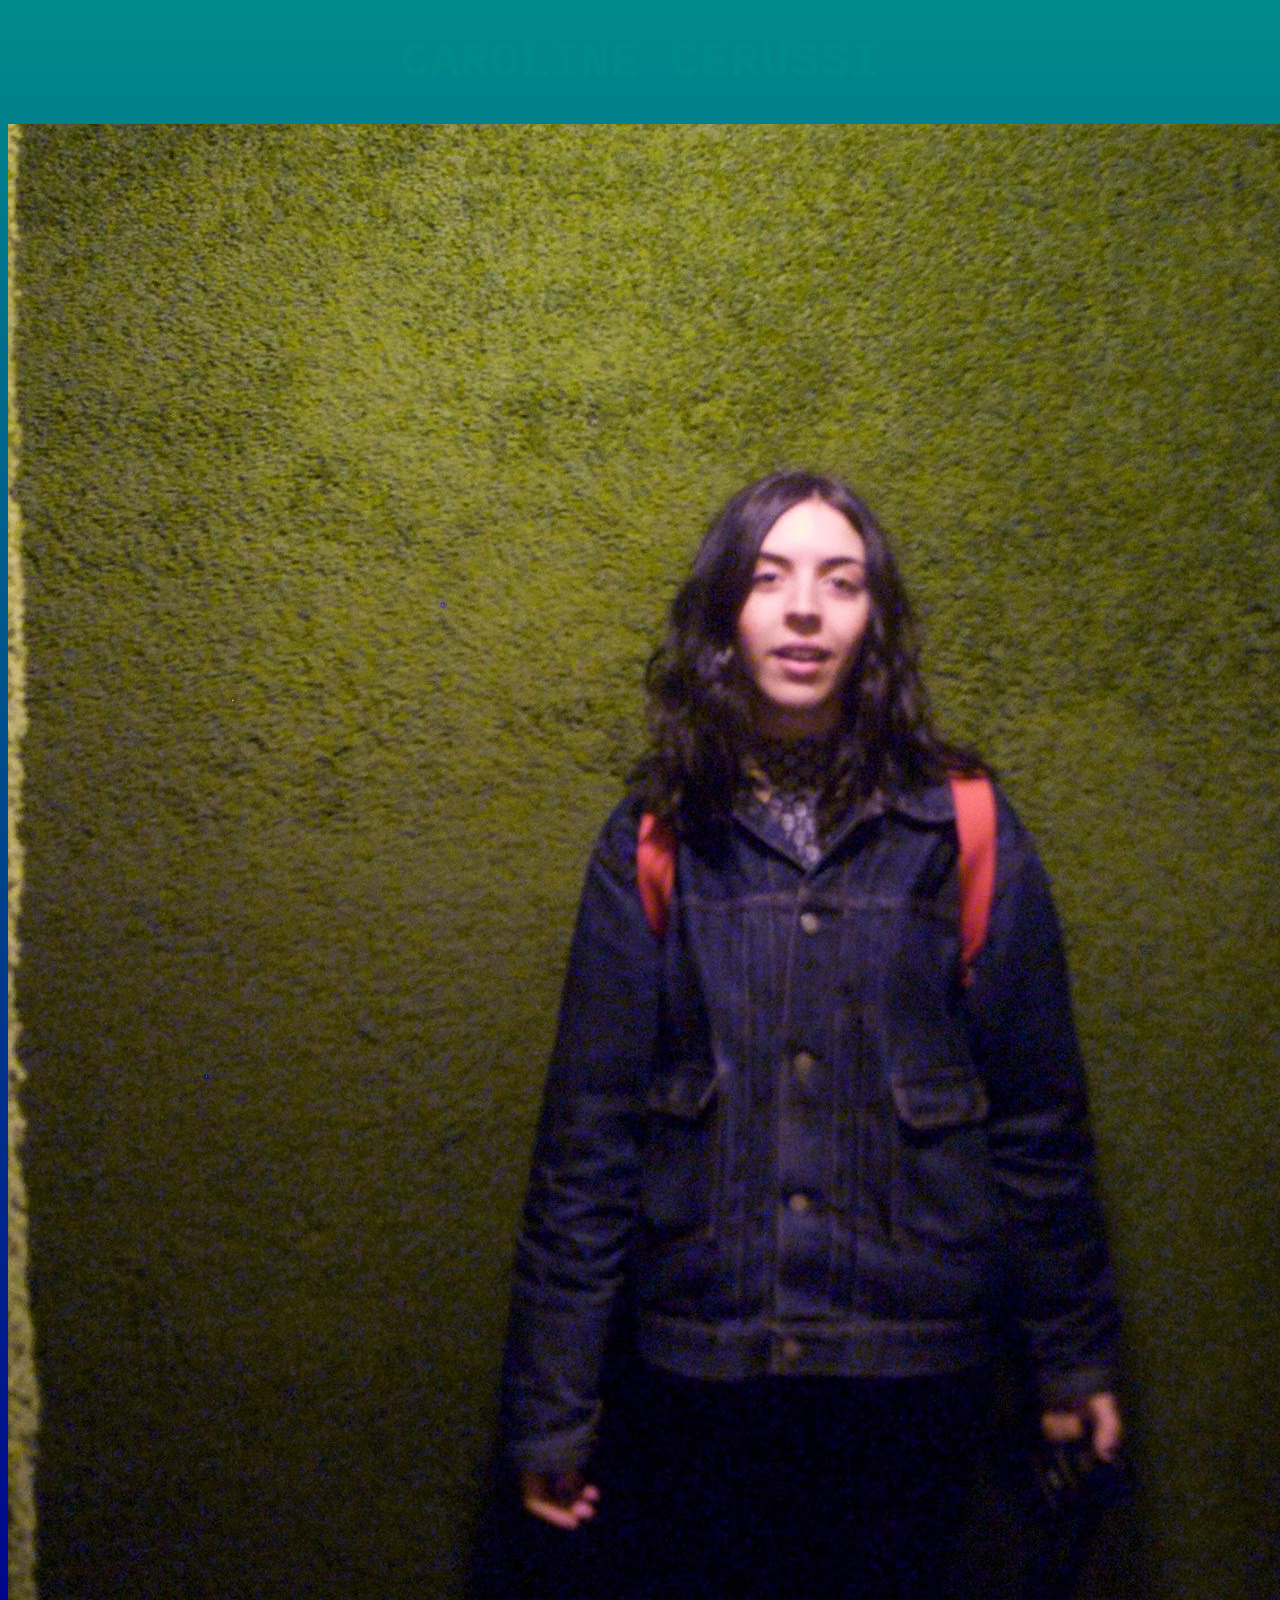
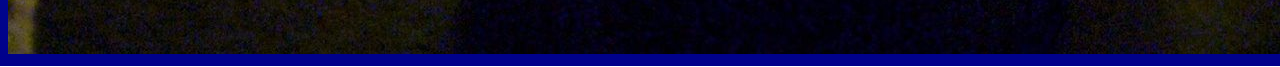
==== index.html @ a8630ed4 "add features such as formatted  IMG and heading using css styling" ====
<!DOCTYPE html>
<html lang="en-US">
<head>
  <link href="css/styles.css" rel="stylesheet" type="text/css" media="all">
  <title>Interior Decorator</title>
</head>
<body>
  <div class="header">
    <h1>CAROLINE CERUSSI</h1>
    <IMG src="IMG/10845625_10153067616977174_3644193488799428657_o.jpg" alt="picture of me standing behind a green wall">
  </div>
---- css/styles.css ----
h1 {
  text-align: center;
  font-size: 50px;
  font-family:monospace;
  color:darkcyan;
}

.header {
  text-align: center;
  margin-top: 20px;
}


body {
  background-color: white;
  background-image:linear-gradient(to bottom, darkcyan,darkblue);

}
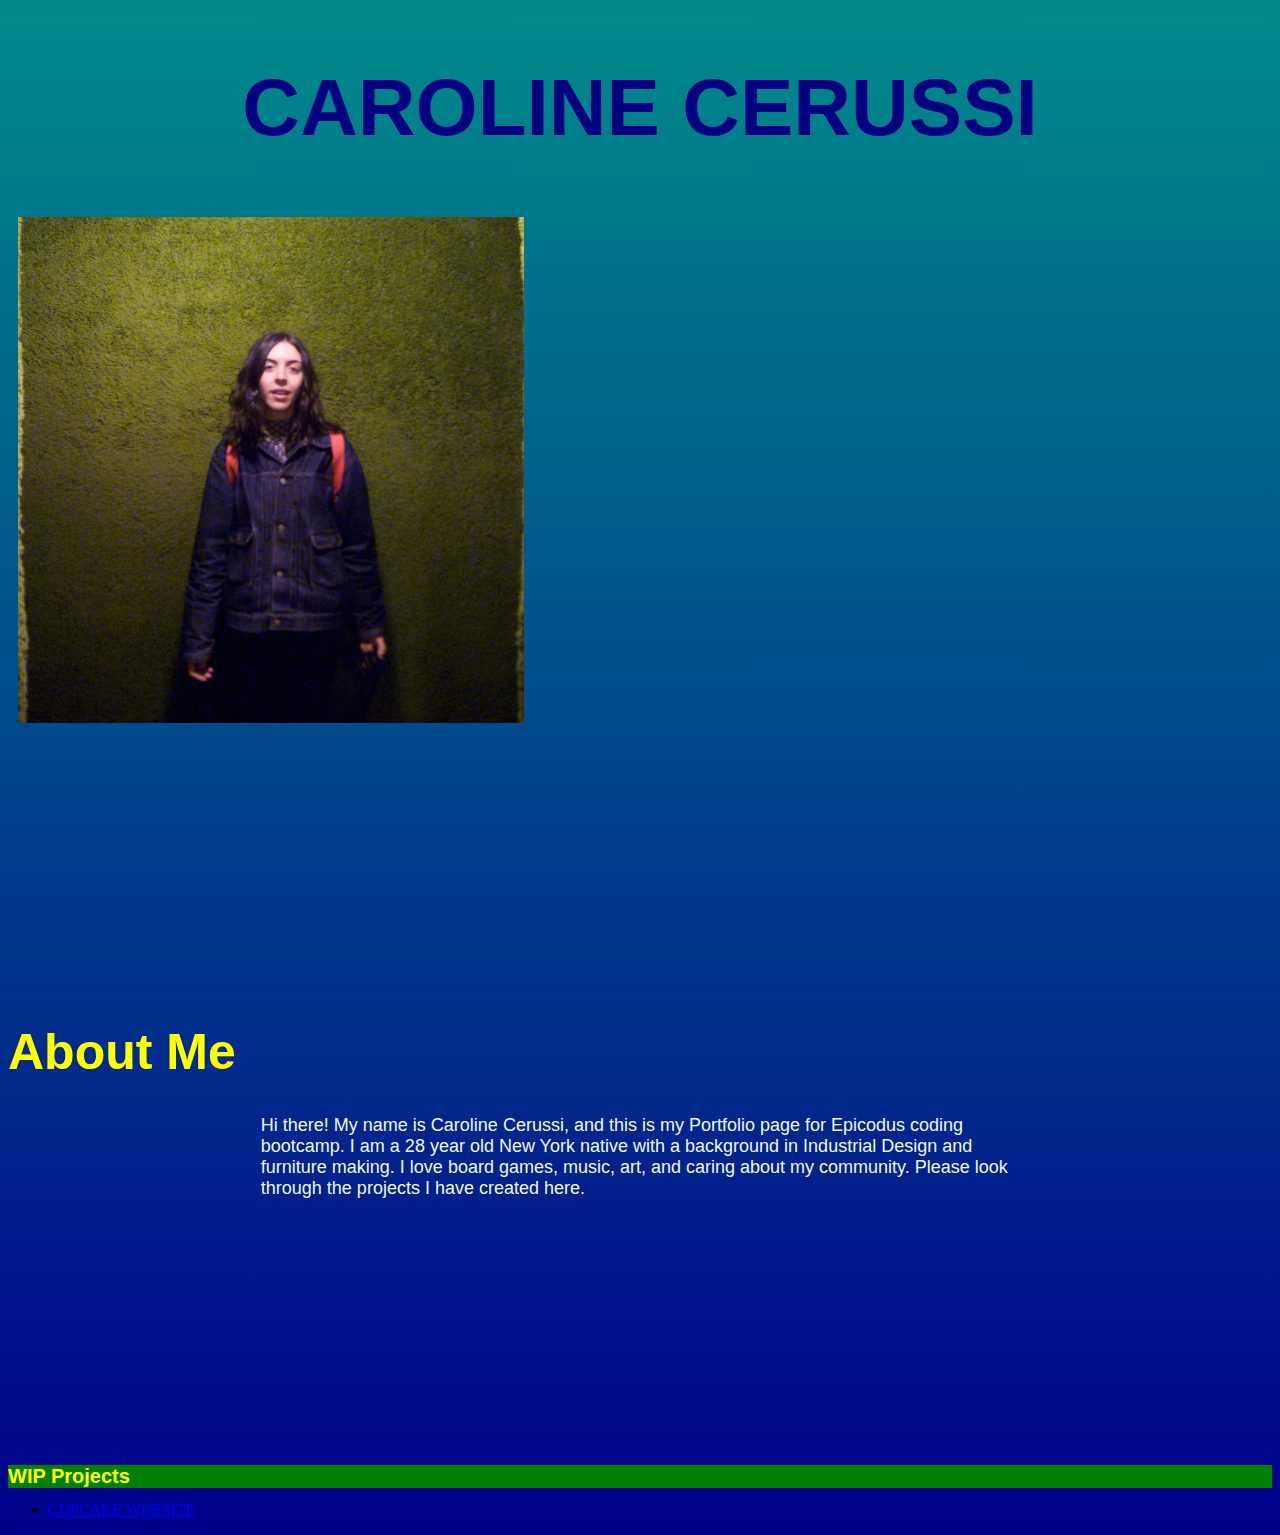
==== commit 1a395626: "create unorganized lists of projects with links to project page" ====
--- a/index.html
+++ b/index.html
@@ -2,7 +2,7 @@
 <html lang="en-US">
 <head>
   <link href="css/styles.css" rel="stylesheet" type="text/css" media="all">
-  <title>Interior Decorator</title>
+  <title>Caroline Cerussi Portfolio</title>
 </head>
 <body>
   <div class="header">
@@ -10,3 +10,15 @@
     <IMG src="IMG/10845625_10153067616977174_3644193488799428657_o.jpg" alt="picture of me standing behind a green wall">
   </div>
 
+  <div class="about">
+    <h1>About Me</h1>
+    <p> Hi there! My name is Caroline Cerussi, and this is my Portfolio page for Epicodus coding bootcamp. I am a 28 year old New York native with a background in Industrial Design and furniture making. I love board games, music, art, and caring about my community. Please look through the projects I have created here.</p>
+  </div>
+
+  <div class="list">
+    <h1>WIP Projects</h1>
+    <ul>
+      <li><a href="https://github.com/carolinecerussi/Cupcake">CUPCAKE WEBSITE</a></li>
+
+    </ul>
+
--- a/css/styles.css
+++ b/css/styles.css
@@ -1,13 +1,31 @@
-h1 {
+.header h1 {
+  font-size: 80px;
+  font-family: Arial;
+  color:navy;
+  width: 100%;
   text-align: center;
-  font-size: 50px;
-  font-family:monospace;
-  color:darkcyan;
+
 }
 
-.header {
-  text-align: center;
-  margin-top: 20px;
+.header img {
+  width: 40%;
+  margin: 10px;
+  text-align:center
+}
+
+h1 {
+  font-size: 50px;
+  width: 100%;
+  font-family: Arial;
+  color: yellow;
+  float: left;
+}
+
+p {
+  color: aliceblue;
+  font-size: 18px;
+  font-family: Arial;
+  margin: 20%;
 }
 
 
@@ -15,4 +33,13 @@
   background-color: white;
   background-image:linear-gradient(to bottom, darkcyan,darkblue);
 
+}
+
+.list h1 {
+  color: yellow;
+  font-family:Helvetica;
+  font-size: 20px;
+  background-color: green;
+  border-right: 2px;
+  border-color: white;
 }